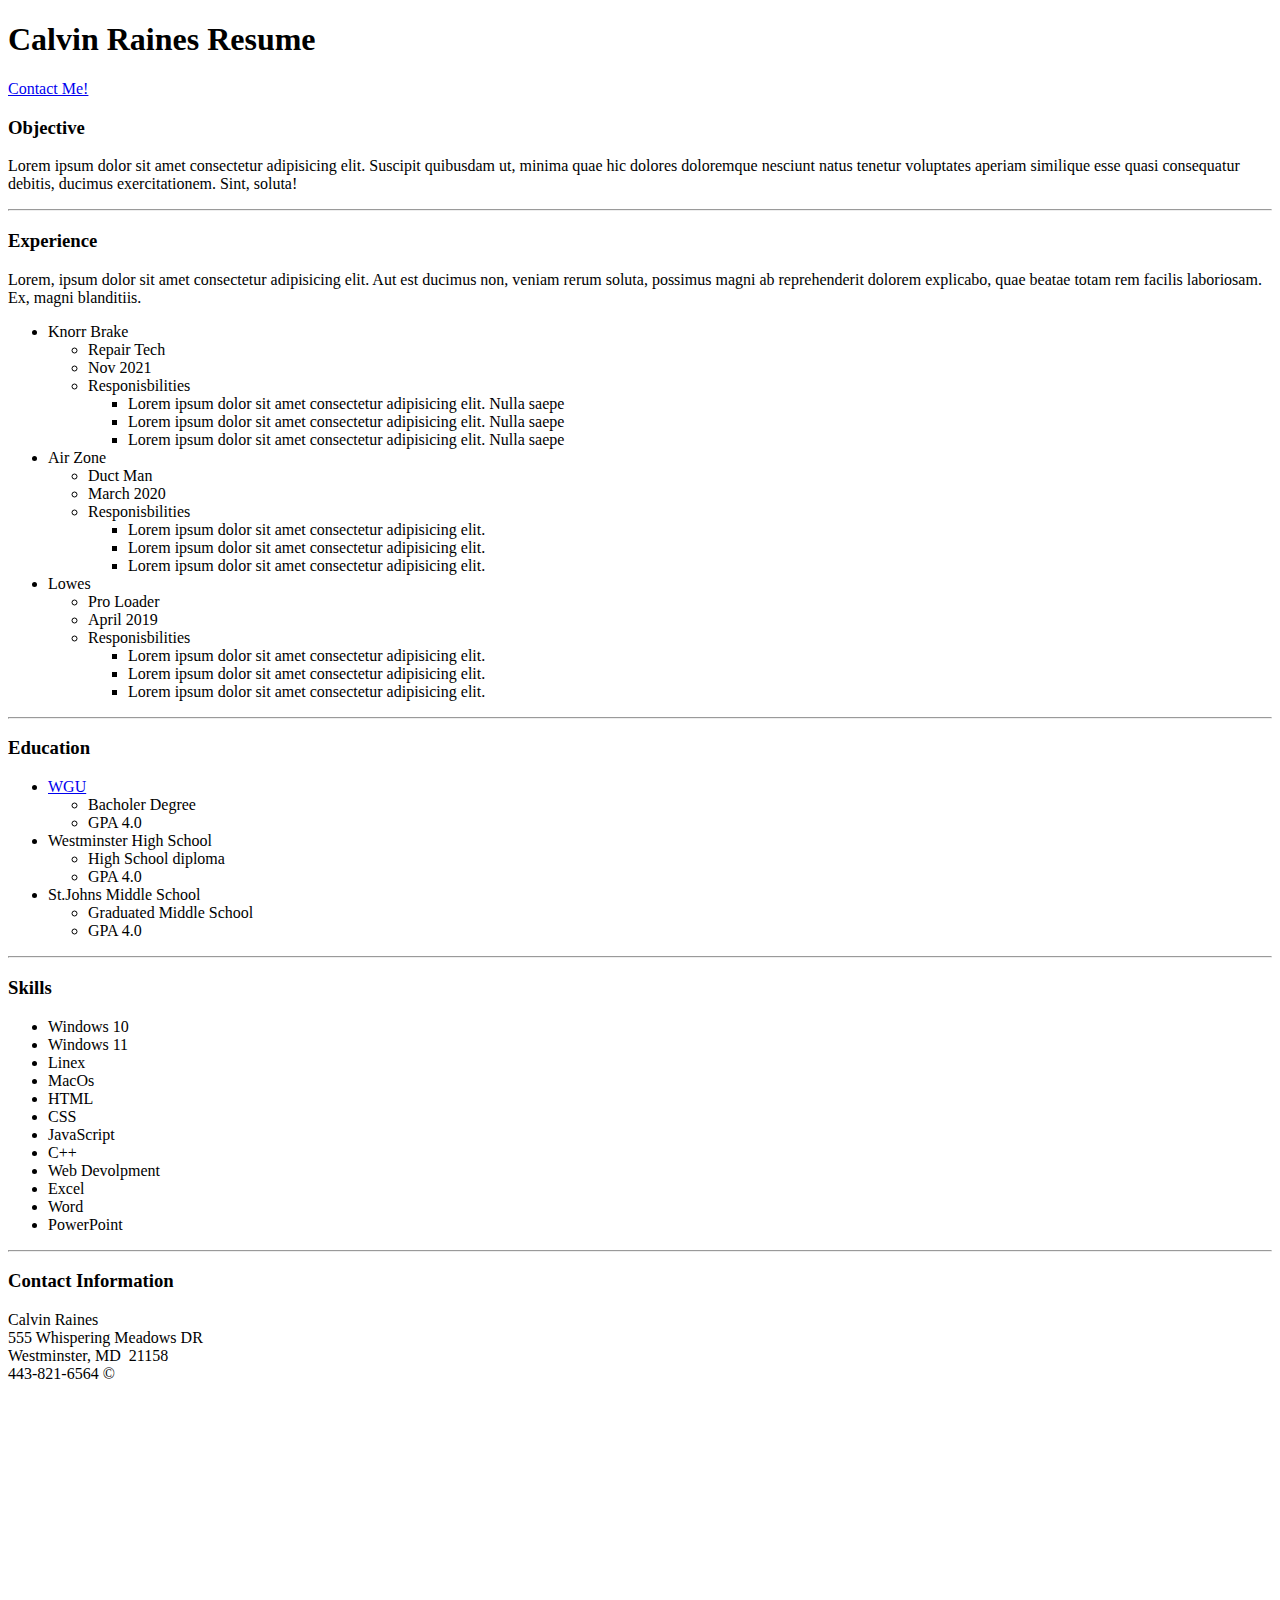
==== index.html @ 33700139 "Update and rename resume.html to index.html" ====
<!DOCTYPE html>
<html>
    <head>
        <meta charset="utf-8">
        <title>Calvin Resume</title>
        <link rel="stylesheet" href="resume.css">
    <head>
    <body>
        <h1>Calvin Raines Resume</h1>
        <a href="#contactMe">Contact Me!</a>
        <section>
            <h3 class="sectionHeader">Objective</h3>
            <p> Lorem ipsum dolor sit amet consectetur adipisicing elit. Suscipit quibusdam ut, minima quae hic dolores doloremque nesciunt natus tenetur voluptates
                aperiam similique esse quasi consequatur debitis, ducimus exercitationem. Sint, soluta!</p>
        </section>
        <hr>
        <!--Experience-->
        <section>
            <h3 class="sectionHeader" >Experience</h3>
            <p>Lorem, ipsum dolor sit amet consectetur adipisicing elit. Aut est ducimus non, veniam rerum soluta, possimus magni ab reprehenderit dolorem explicabo, 
                quae beatae totam rem facilis laboriosam. Ex, magni blanditiis.</p>
            <ul>
            <li>Knorr Brake</li>
                <ul>
                    <li>Repair Tech</li>
                    <li>Nov 2021</li>
                    <li>Responisbilities</li>
                        <ul>
                            <li>Lorem ipsum dolor sit amet consectetur adipisicing elit. Nulla saepe</li>
                            <li>Lorem ipsum dolor sit amet consectetur adipisicing elit. Nulla saepe</li>
                            <li>Lorem ipsum dolor sit amet consectetur adipisicing elit. Nulla saepe</li>
                        </ul>
                </ul>
            <li>Air Zone</li>
                <ul>
                    <li>Duct Man</li>
                    <li>March 2020</li>
                    <li>Responisbilities</li>
                        <ul>
                            <li>Lorem ipsum dolor sit amet consectetur adipisicing elit.</li>
                            <li>Lorem ipsum dolor sit amet consectetur adipisicing elit.</li>
                            <li>Lorem ipsum dolor sit amet consectetur adipisicing elit.</li>
                        </ul>

                </ul>
            <li>Lowes</li>
                <ul>
                    <li>Pro Loader</li>
                    <li>April 2019</li>
                    <li>Responisbilities</li>
                        <ul>
                            <li>Lorem ipsum dolor sit amet consectetur adipisicing elit.</li>
                            <li>Lorem ipsum dolor sit amet consectetur adipisicing elit.</li>
                            <li>Lorem ipsum dolor sit amet consectetur adipisicing elit.</li>
                        </ul>
                </ul>
           </ul>
        </section>
        <hr>
        <!--Education-->
        <section>
            <h3 class="sectionHeader">Education</h3>
            <ul>
                <li><a href="https://www.wgu.edu" target="_blank">WGU</a></li>
                    <ul>
                        <li>Bacholer Degree</li>
                        <li>GPA 4.0</li>
                    </ul>
                <li>Westminster High School</li>
                    <ul>
                        <li>High School diploma</li>
                        <li>GPA 4.0</li>
                    </ul>
                <li>St.Johns Middle School</li>
                    <ul>
                        <li>Graduated Middle School</li>
                        <li>GPA 4.0</li>
                    </ul>    
            </ul>
        </section>
        <hr>
        <!--Skills-->
        <section>
            <h3 class="sectionHeader">Skills</h3>
            <ul id="skillsList">
                <li>Windows 10</li>
                <li>Windows 11</li>
                <li>Linex</li>
                <li>MacOs</li>
                <li>HTML</li>
                <li>CSS</li>
                <li>JavaScript</li>
                <li>C++</li>
                <li>Web Devolpment</li>
                <li>Excel</li>
                <li>Word</li>
                <li>PowerPoint</li>
            </ul>
        </section>
        <hr>
        <!--Contact Information-->
        <a id="contactMe">
        <section>
            <h3 class="sectionHeader">Contact Information</h3>
            Calvin Raines
            <br>
            555 Whispering Meadows DR
            <br>
            Westminster, MD &nbsp;21158
            <br>
            443-821-6564
            &copy;
        </section>
        <br><br><br><br><br><br><br><br><br><br><br><br><br><br><br><br>
    </body>
</html>
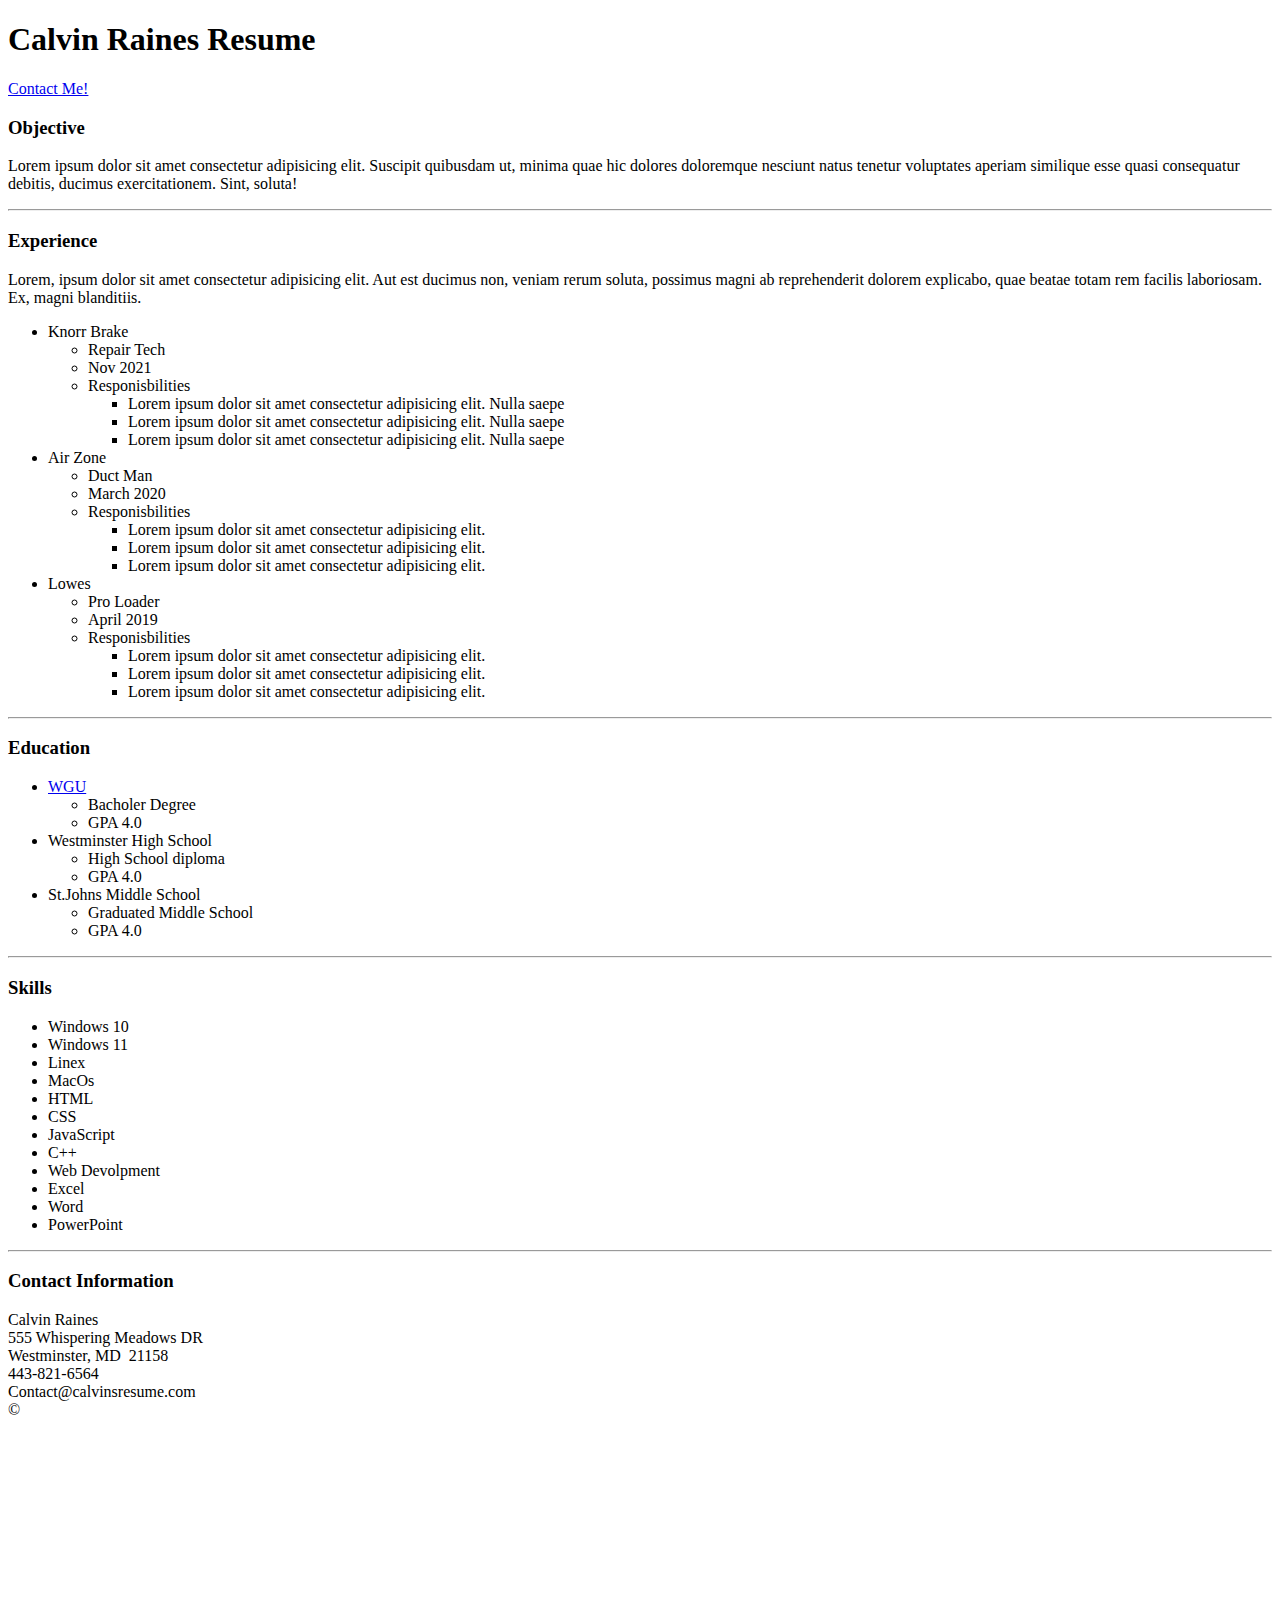
==== commit 281a7acf: "Update index.html" ====
--- a/index.html
+++ b/index.html
@@ -109,6 +109,9 @@
             Westminster, MD &nbsp;21158
             <br>
             443-821-6564
+            <br>
+            Contact@calvinsresume.com
+            <br>
             &copy;
         </section>
         <br><br><br><br><br><br><br><br><br><br><br><br><br><br><br><br>
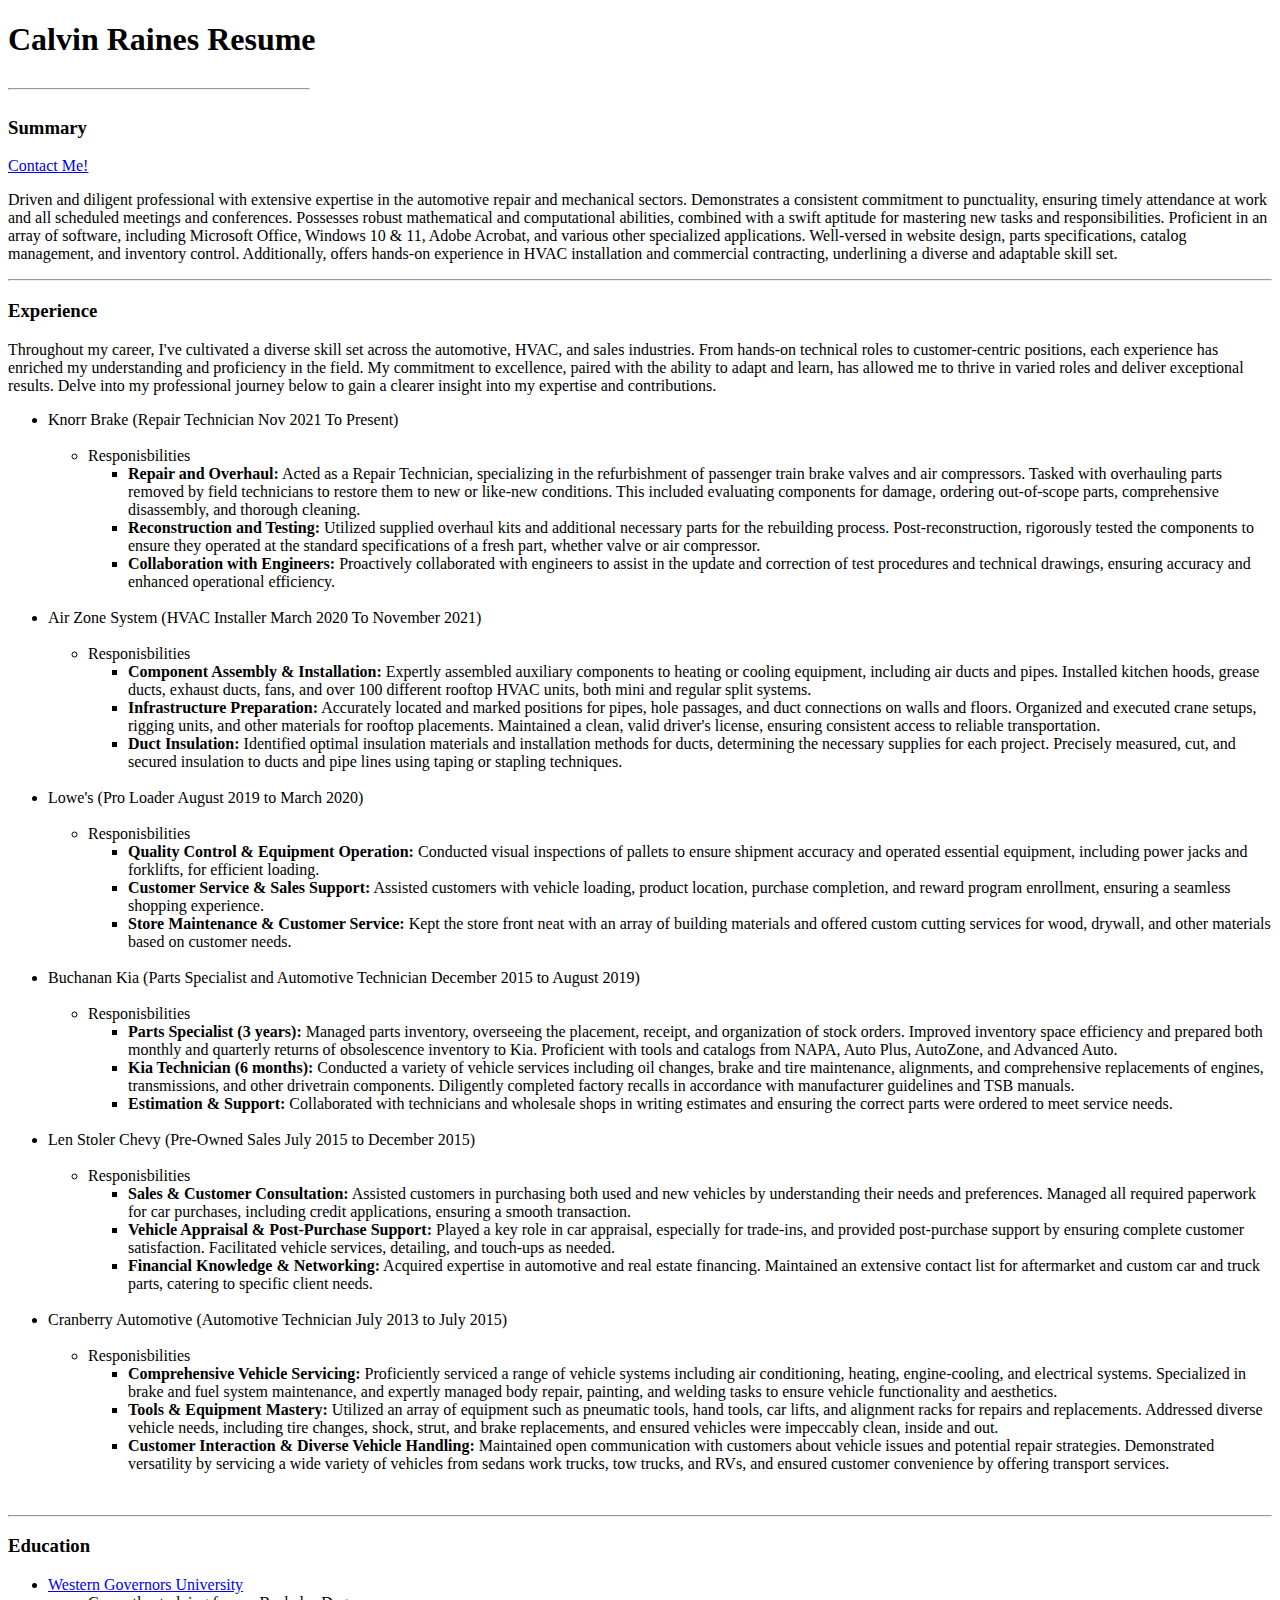
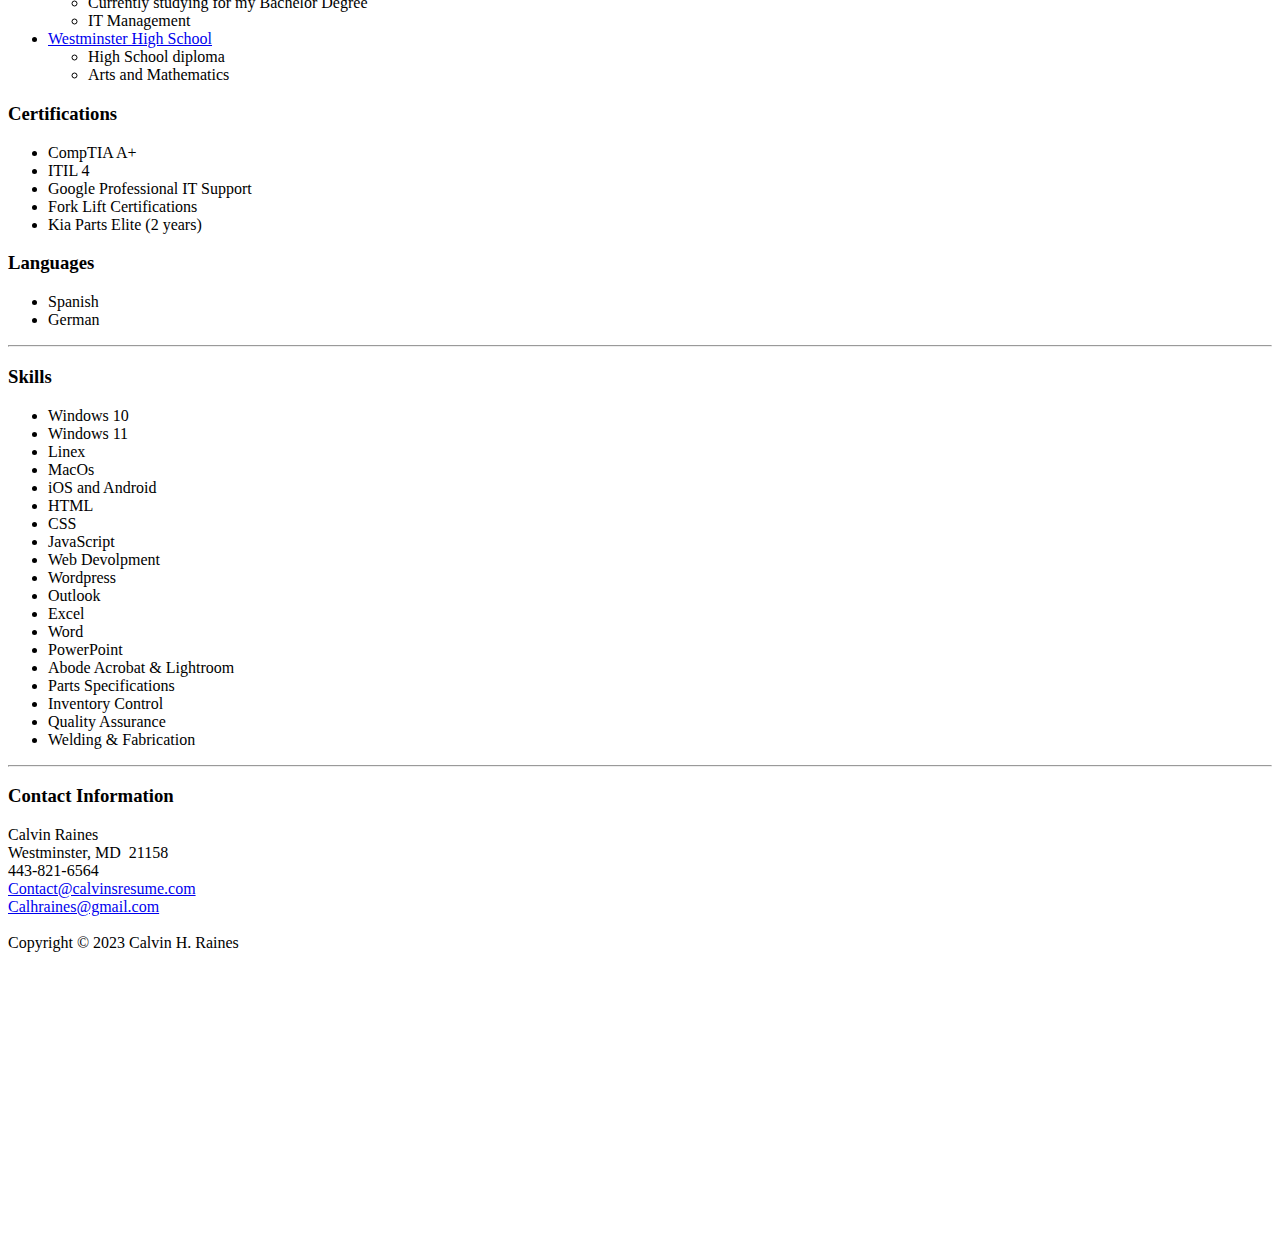
==== commit 141881e3: "Update index.html" ====
--- a/index.html
+++ b/index.html
@@ -4,81 +4,197 @@
         <meta charset="utf-8">
         <title>Calvin Resume</title>
         <link rel="stylesheet" href="resume.css">
-    <head>
+    </head>
     <body>
+        
+        <!-- Title -->
         <h1>Calvin Raines Resume</h1>
-        <a href="#contactMe">Contact Me!</a>
-        <section>
-            <h3 class="sectionHeader">Objective</h3>
-            <p> Lorem ipsum dolor sit amet consectetur adipisicing elit. Suscipit quibusdam ut, minima quae hic dolores doloremque nesciunt natus tenetur voluptates
-                aperiam similique esse quasi consequatur debitis, ducimus exercitationem. Sint, soluta!</p>
+        <hr style="width: 300px; float: left;">
+        <br>
+
+        <!-- Summary -->
+        <section>
+            <div class="header-container">
+                <h3 class="sectionHeader">Summary</h3>
+                <a href="#contactMe">Contact Me!</a>
+            </div>
+            <p> Driven and diligent professional with extensive expertise in the automotive repair and mechanical sectors. Demonstrates a consistent commitment to punctuality,
+                ensuring timely attendance at work and all scheduled meetings and conferences. Possesses robust mathematical and computational abilities, combined with a swift
+                aptitude for mastering new tasks and responsibilities. Proficient in an array of software, including Microsoft Office, Windows 10 & 11, Adobe Acrobat, and various 
+                other specialized applications. Well-versed in website design, parts specifications, catalog management, and inventory control. Additionally, offers hands-on 
+                experience in HVAC installation and commercial contracting, underlining a diverse and adaptable skill set.</p>
         </section>
         <hr>
         <!--Experience-->
         <section>
             <h3 class="sectionHeader" >Experience</h3>
-            <p>Lorem, ipsum dolor sit amet consectetur adipisicing elit. Aut est ducimus non, veniam rerum soluta, possimus magni ab reprehenderit dolorem explicabo, 
-                quae beatae totam rem facilis laboriosam. Ex, magni blanditiis.</p>
+            <p>Throughout my career, I've cultivated a diverse skill set across the automotive, HVAC, and sales industries. From hands-on technical roles to customer-centric 
+                positions, each experience has enriched my understanding and proficiency in the field. My commitment to excellence, paired with the ability to adapt and learn, 
+                has allowed me to thrive in varied roles and deliver exceptional results. Delve into my professional journey below to gain a clearer insight into my expertise 
+                and contributions.</p>
             <ul>
-            <li>Knorr Brake</li>
-                <ul>
-                    <li>Repair Tech</li>
-                    <li>Nov 2021</li>
-                    <li>Responisbilities</li>
-                        <ul>
-                            <li>Lorem ipsum dolor sit amet consectetur adipisicing elit. Nulla saepe</li>
-                            <li>Lorem ipsum dolor sit amet consectetur adipisicing elit. Nulla saepe</li>
-                            <li>Lorem ipsum dolor sit amet consectetur adipisicing elit. Nulla saepe</li>
-                        </ul>
-                </ul>
-            <li>Air Zone</li>
-                <ul>
-                    <li>Duct Man</li>
-                    <li>March 2020</li>
-                    <li>Responisbilities</li>
-                        <ul>
-                            <li>Lorem ipsum dolor sit amet consectetur adipisicing elit.</li>
-                            <li>Lorem ipsum dolor sit amet consectetur adipisicing elit.</li>
-                            <li>Lorem ipsum dolor sit amet consectetur adipisicing elit.</li>
-                        </ul>
-
-                </ul>
-            <li>Lowes</li>
-                <ul>
-                    <li>Pro Loader</li>
-                    <li>April 2019</li>
-                    <li>Responisbilities</li>
-                        <ul>
-                            <li>Lorem ipsum dolor sit amet consectetur adipisicing elit.</li>
-                            <li>Lorem ipsum dolor sit amet consectetur adipisicing elit.</li>
-                            <li>Lorem ipsum dolor sit amet consectetur adipisicing elit.</li>
-                        </ul>
-                </ul>
+
+                <!-- Knorr Brake -->
+                <li><span class="workPlace">Knorr Brake</span>&nbsp;(Repair Technician Nov 2021 To Present)</li>
+                    <ul>
+                    <br>
+                        <li class="jobTitle">Responisbilities</li>
+                        <ul >
+                            <li><strong>Repair and Overhaul:</strong> Acted as a Repair Technician, specializing in the refurbishment of passenger train brake valves and air
+                                compressors. Tasked with overhauling parts removed by field technicians to restore them to new or like-new conditions. This included evaluating
+                                components for damage, ordering out-of-scope parts, comprehensive disassembly, and thorough cleaning.</li>
+                            <li><strong>Reconstruction and Testing:</strong> Utilized supplied overhaul kits and additional necessary parts for the rebuilding process.
+                                Post-reconstruction, rigorously tested the components to ensure they operated at the standard specifications of a fresh part, whether
+                                valve or air compressor.</li>
+                            <li><strong>Collaboration with Engineers:</strong> Proactively collaborated with engineers to assist in the update and correction of test procedures 
+                                and technical drawings, ensuring accuracy and enhanced operational efficiency.</li>
+                        </ul>
+                    </ul>
+                    <br>
+
+                <!-- Air Zone System -->
+                <li><span class="workPlace">Air Zone System</span>&nbsp;(HVAC Installer March 2020 To November 2021)</li>
+                    <ul>
+                        <br>
+                        <li class="jobTitle">Responisbilities</li>
+                        <ul>
+                            <li><strong>Component Assembly & Installation:</strong> Expertly assembled auxiliary components to heating or cooling equipment, including air ducts 
+                                and pipes. Installed kitchen hoods, grease ducts, exhaust ducts, fans, and over 100 different rooftop HVAC units, both mini and regular split 
+                                systems.</li>
+                            <li><strong>Infrastructure Preparation:</strong> Accurately located and marked positions for pipes, hole passages, and duct connections on walls and 
+                                floors. Organized and executed crane setups, rigging units, and other materials for rooftop placements. Maintained a clean, valid driver's license, 
+                                ensuring consistent access to reliable transportation.</li>
+                            <li><strong>Duct Insulation:</strong> Identified optimal insulation materials and installation methods for ducts, determining the necessary supplies for 
+                                each project. Precisely measured, cut, and secured insulation to ducts and pipe lines using taping or stapling techniques.</li>
+                        </ul>
+                    </ul>
+                    <br>
+
+                <!-- Lowes's -->
+                <li><span class="workPlace">Lowe's</span>&nbsp;(Pro Loader August 2019 to March 2020)</li>
+                    <ul>
+                    <br>    
+                        <li class="jobTitle">Responisbilities</li>
+                        <ul>
+                            <li><strong>Quality Control & Equipment Operation:</strong> Conducted visual inspections of pallets to ensure shipment accuracy and operated essential 
+                                equipment, including power jacks and forklifts, for efficient loading.</li>
+                            <li><strong>Customer Service & Sales Support:</strong> Assisted customers with vehicle loading, product location, purchase completion, and reward program 
+                                enrollment, ensuring a seamless shopping experience.</li>
+                            <li><strong>Store Maintenance & Customer Service:</strong> Kept the store front neat with an array of building materials and offered custom cutting 
+                                services for wood, drywall, and other materials based on customer needs.</li>
+                        </ul>
+                    </ul>
+                    <br>
+                    
+                <!-- Buchanan Kia -->
+                <li><span class="workPlace">Buchanan Kia</span>&nbsp;(Parts Specialist and Automotive Technician December 2015 to August 2019)</li>
+                    <ul>
+                    <br>    
+                        <li class="jobTitle">Responisbilities</li>
+                        <ul>
+                            <li><strong>Parts Specialist (3 years):</strong> Managed parts inventory, overseeing the placement, receipt, and organization of stock orders. Improved 
+                                inventory space efficiency and prepared both monthly and quarterly returns of obsolescence inventory to Kia. Proficient with tools and catalogs from 
+                                NAPA, Auto Plus, AutoZone, and Advanced Auto.</li>
+                            <li><strong>Kia Technician (6 months):</strong> Conducted a variety of vehicle services including oil changes, brake and tire maintenance, alignments, 
+                                    and comprehensive replacements of engines, transmissions, and other drivetrain components. Diligently completed factory recalls in accordance with 
+                                    manufacturer guidelines and TSB manuals.</li>
+                            <li><strong>Estimation & Support:</strong> Collaborated with technicians and wholesale shops in writing estimates and ensuring the correct parts were 
+                                ordered to meet service needs.</li>
+                        </ul>
+                    </ul>
+                    <br>
+
+                <!-- Len Stoler Chevy -->
+                <li><span class="workPlace">Len Stoler Chevy</span>&nbsp;(Pre-Owned Sales July 2015 to December 2015)</li>
+                    <ul>
+                    <br>
+                        <li class="jobTitle">Responisbilities</li>
+                        <ul>
+                            <li><strong>Sales & Customer Consultation:</strong> Assisted customers in purchasing both used and new vehicles by understanding their needs and 
+                                preferences. Managed all required paperwork for car purchases, including credit applications, ensuring a smooth transaction.</li>
+                            
+                            <li><strong>Vehicle Appraisal & Post-Purchase Support:</strong> Played a key role in car appraisal, especially for trade-ins, and provided post-purchase 
+                                support by ensuring complete customer satisfaction. Facilitated vehicle services, detailing, and touch-ups as needed.</li>
+                            
+                            <li><strong>Financial Knowledge & Networking:</strong> Acquired expertise in automotive and real estate financing. Maintained an extensive contact list 
+                                for aftermarket and custom car and truck parts, catering to specific client needs.</li>
+                        </ul>
+                        
+                    </ul>
+                    <br>
+
+                <!-- Cranberry Automotive -->
+                <li><span class="workPlace">Cranberry Automotive</span>&nbsp;(Automotive Technician July 2013 to July 2015)</li>
+                    <ul>
+                    <br>
+                        <li class="jobTitle">Responisbilities</li>
+                        <ul>
+                            <li><strong>Comprehensive Vehicle Servicing:</strong> Proficiently serviced a range of vehicle systems including air conditioning, heating, engine-cooling,
+                                and electrical systems. Specialized in brake and fuel system maintenance, and expertly managed body repair, painting, and welding tasks to ensure vehicle functionality and aesthetics.</li>
+                            <li><strong>Tools & Equipment Mastery:</strong> Utilized an array of equipment such as pneumatic tools, hand tools, car lifts, and alignment racks for 
+                                repairs and replacements. Addressed diverse vehicle needs, including tire changes, shock, strut, and brake replacements, and ensured vehicles were 
+                                impeccably clean, inside and out.</li>
+                            <li><strong>Customer Interaction & Diverse Vehicle Handling:</strong> Maintained open communication with customers about vehicle issues and potential 
+                                repair strategies. Demonstrated versatility by servicing a wide variety of vehicles from sedans work trucks, tow trucks, and RVs, and ensured 
+                                customer convenience by offering transport services.</li>
+                        </ul>
+                        
+                    </ul>
            </ul>
         </section>
-        <hr>
-        <!--Education-->
-        <section>
-            <h3 class="sectionHeader">Education</h3>
-            <ul>
-                <li><a href="https://www.wgu.edu" target="_blank">WGU</a></li>
-                    <ul>
-                        <li>Bacholer Degree</li>
-                        <li>GPA 4.0</li>
-                    </ul>
-                <li>Westminster High School</li>
-                    <ul>
-                        <li>High School diploma</li>
-                        <li>GPA 4.0</li>
-                    </ul>
-                <li>St.Johns Middle School</li>
-                    <ul>
-                        <li>Graduated Middle School</li>
-                        <li>GPA 4.0</li>
-                    </ul>    
-            </ul>
-        </section>
-        <hr>
+        <br>
+        <hr>
+
+        <!-- FlexBox Start -->
+        <div class="flex-container">
+
+                <!--Education-->
+                <div class="flex-item">
+                    <section>
+                        <h3 class="sectionHeader">Education</h3>
+                        <ul>
+                            <li><a href="https://www.wgu.edu" target="_blank">Western Governors University</a>
+                                <ul>
+                                    <li>Currently studying for my Bachelor Degree</li>
+                                    <li>IT Management</li>
+                                 </ul>
+                            </li>
+                            <li><a href="https://whs.carrollk12.org/" target="_blank">Westminster High School</a>
+                                <ul>
+                                    <li>High School diploma</li>
+                                    <li>Arts and Mathematics</li>
+                                </ul>
+                            </li>    
+                        </ul>
+                    </section>
+                 </div>
+            
+                <!-- Certifications -->
+                <div class="flex-item">
+                    <section>
+                    <h3 class="sectionHeader">Certifications</h3>
+                        <ul>
+                            <li>CompTIA A+</li>
+                            <li>ITIL 4</li>
+                            <li>Google Professional IT Support</li>
+                            <li>Fork Lift Certifications</li>
+                            <li>Kia Parts Elite (2 years)</li>
+                        </ul>
+                    </section>
+                </div>
+
+                <!-- Languages -->
+                <div class="flex-item">
+                    <section>
+                    <h3 class="sectionHeader">Languages</h3>
+                        <ul>
+                            <li>Spanish</li>
+                            <li>German</li>
+                        </ul>
+                </div>
+            </div>
+        <hr>
+        
         <!--Skills-->
         <section>
             <h3 class="sectionHeader">Skills</h3>
@@ -87,14 +203,21 @@
                 <li>Windows 11</li>
                 <li>Linex</li>
                 <li>MacOs</li>
+                <li>iOS and Android</li>
                 <li>HTML</li>
                 <li>CSS</li>
                 <li>JavaScript</li>
-                <li>C++</li>
                 <li>Web Devolpment</li>
+                <li>Wordpress</li>
+                <li>Outlook</li>
                 <li>Excel</li>
                 <li>Word</li>
                 <li>PowerPoint</li>
+                <li>Abode Acrobat & Lightroom</li>
+                <li>Parts Specifications</li>
+                <li>Inventory Control</li>
+                <li>Quality Assurance</li>
+                <li>Welding & Fabrication</li>
             </ul>
         </section>
         <hr>
@@ -102,17 +225,20 @@
         <a id="contactMe">
         <section>
             <h3 class="sectionHeader">Contact Information</h3>
-            Calvin Raines
-            <br>
-            555 Whispering Meadows DR
-            <br>
-            Westminster, MD &nbsp;21158
-            <br>
-            443-821-6564
-            <br>
-            Contact@calvinsresume.com
-            <br>
-            &copy;
+            <div class="contactInfo" >
+              Calvin Raines
+              <br>
+              Westminster, MD &nbsp;21158
+              <br>
+              443-821-6564
+              <br>
+              <a href="Contact@calvinsresume.com">Contact@calvinsresume.com</a>
+              <br>
+              <a href="mailto:calhraines@gmail.com">Calhraines@gmail.com</a>
+              <br>
+              <br>
+              <span class="copyright-border">Copyright &copy; 2023 Calvin H. Raines</span>
+            </div>
         </section>
         <br><br><br><br><br><br><br><br><br><br><br><br><br><br><br><br>
     </body>
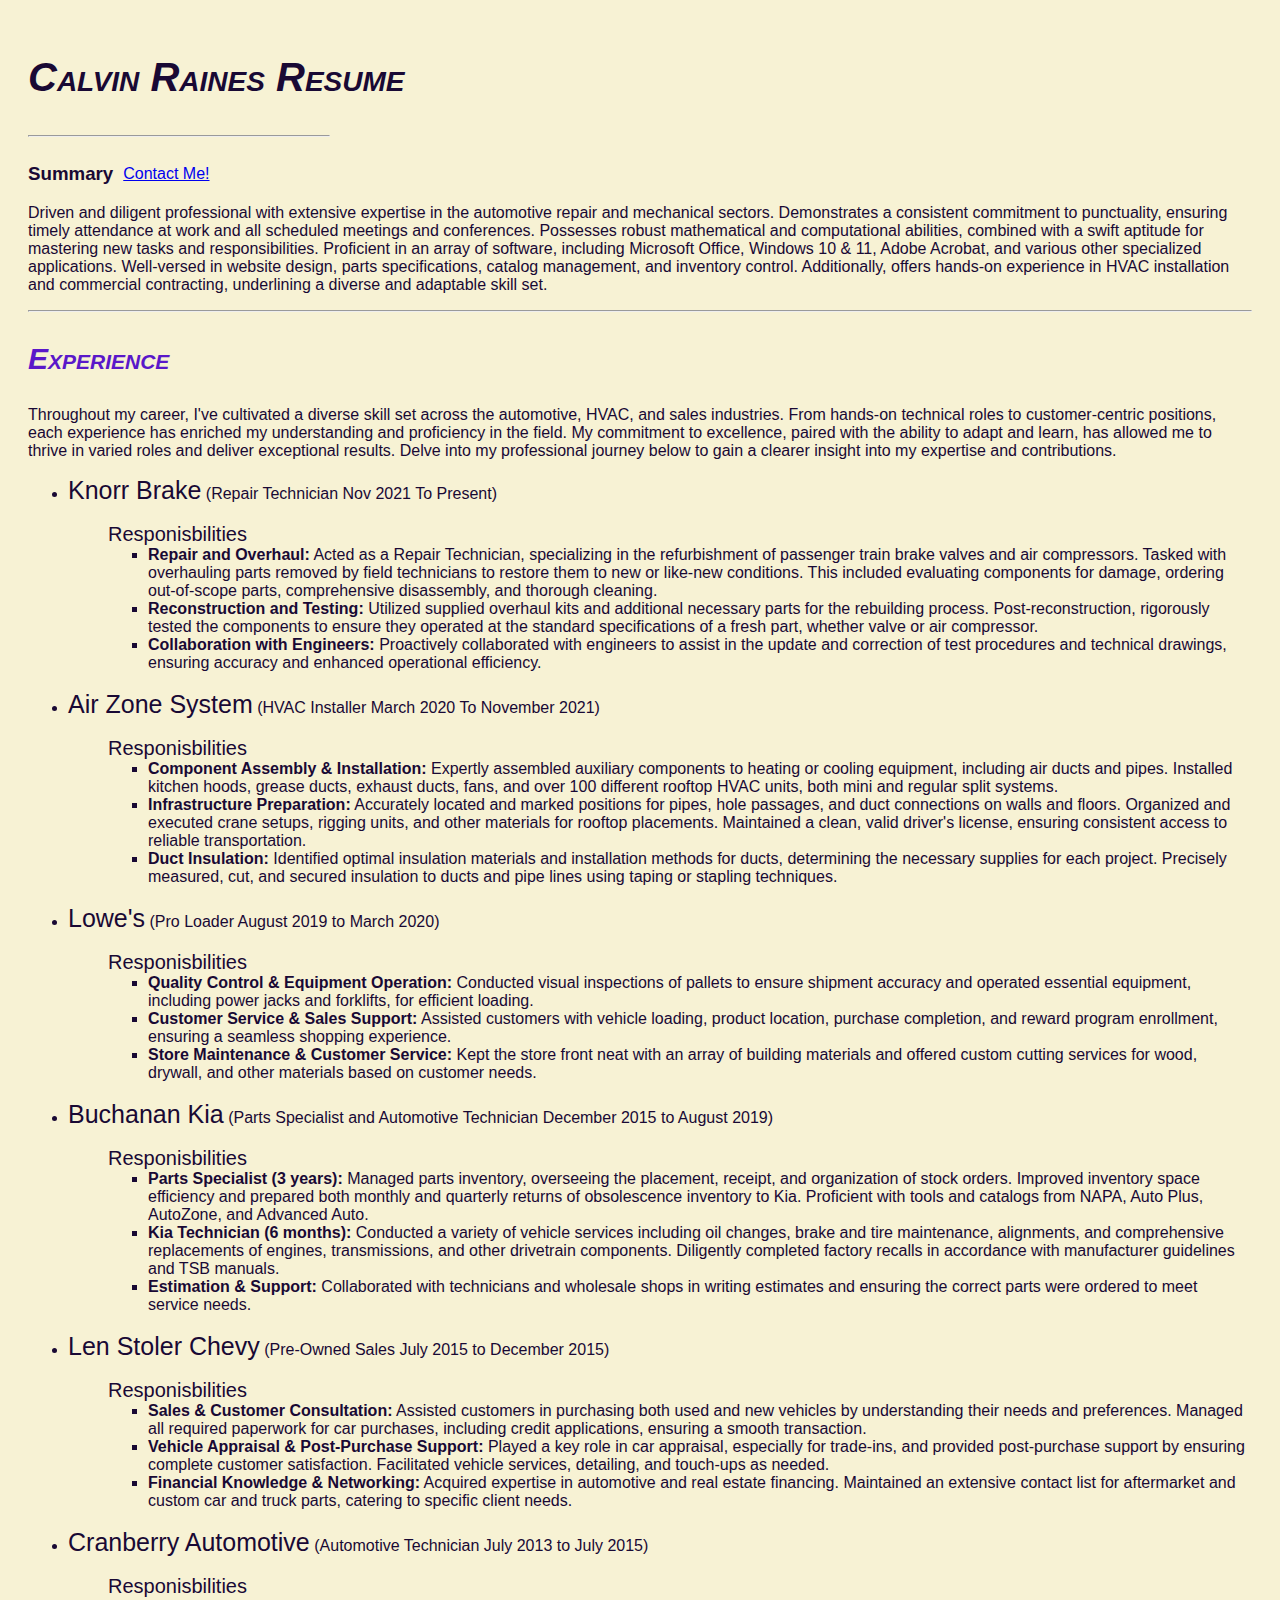
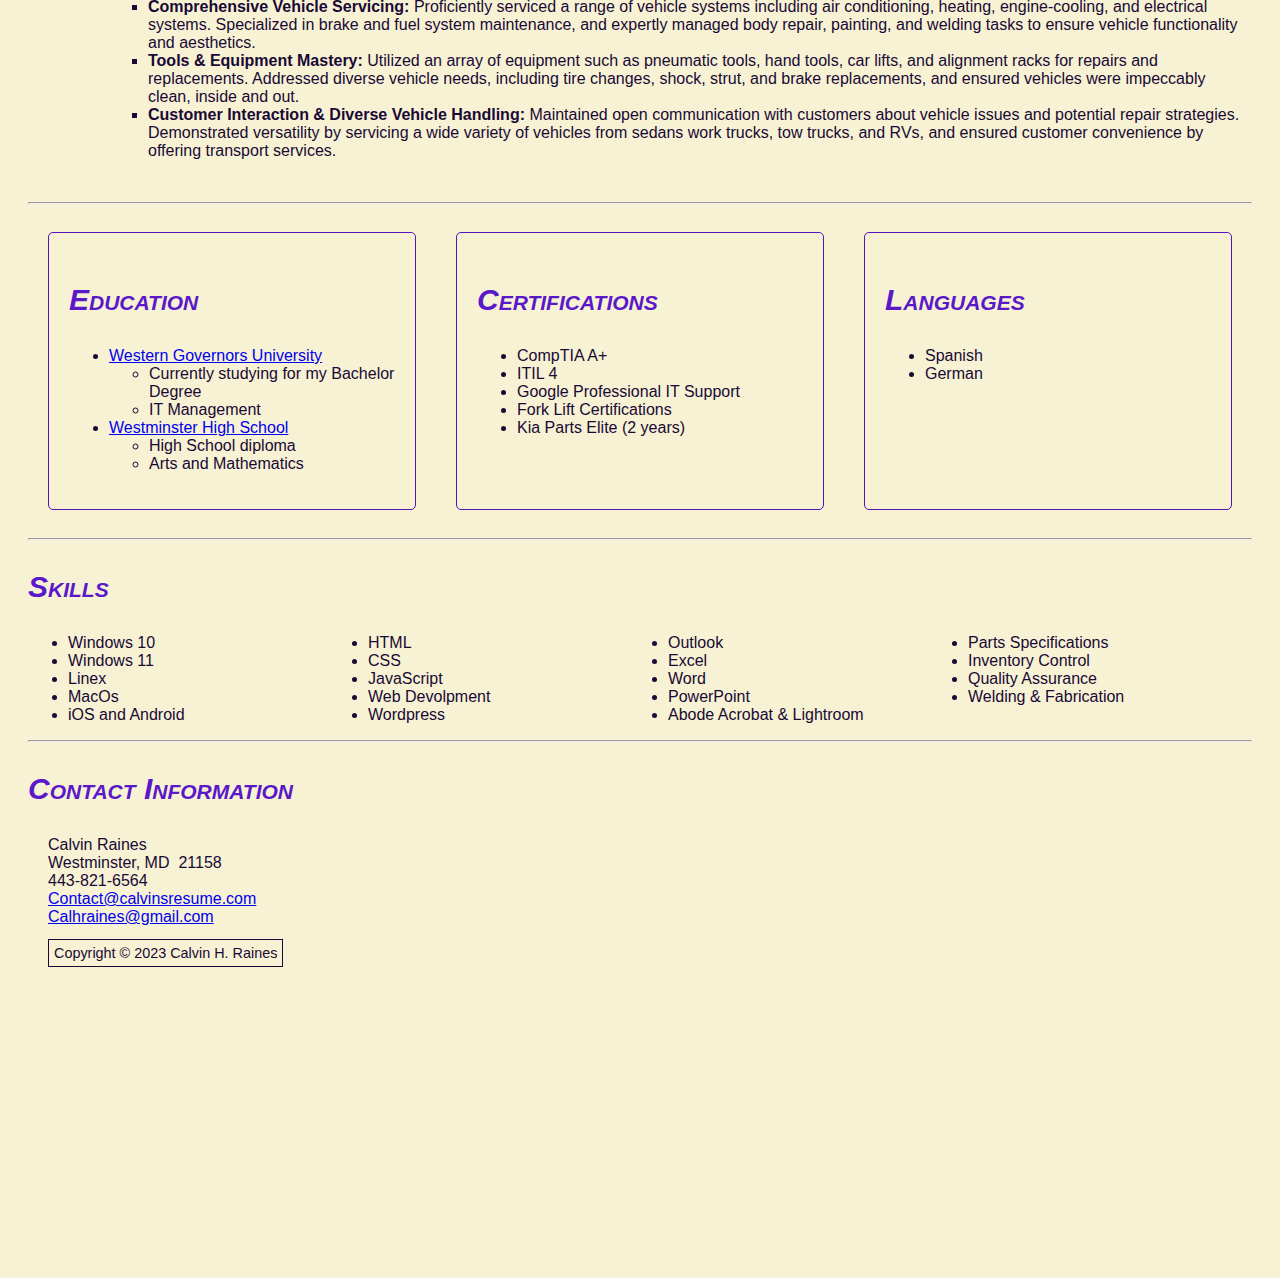
==== commit 57aad97f: "Update index.html" ====
--- a/index.html
+++ b/index.html
@@ -2,11 +2,11 @@
 <html>
     <head>
         <meta charset="utf-8">
-        <title>Calvin Resume</title>
+        <title>Calvin's Resume</title>
         <link rel="stylesheet" href="resume.css">
     </head>
     <body>
-        
+
         <!-- Title -->
         <h1>Calvin Raines Resume</h1>
         <hr style="width: 300px; float: left;">
@@ -15,7 +15,7 @@
         <!-- Summary -->
         <section>
             <div class="header-container">
-                <h3 class="sectionHeader">Summary</h3>
+                <h3 class="sectionHeaderMain">Summary</h3>
                 <a href="#contactMe">Contact Me!</a>
             </div>
             <p> Driven and diligent professional with extensive expertise in the automotive repair and mechanical sectors. Demonstrates a consistent commitment to punctuality,
@@ -25,6 +25,7 @@
                 experience in HVAC installation and commercial contracting, underlining a diverse and adaptable skill set.</p>
         </section>
         <hr>
+        
         <!--Experience-->
         <section>
             <h3 class="sectionHeader" >Experience</h3>
@@ -96,8 +97,8 @@
                                 inventory space efficiency and prepared both monthly and quarterly returns of obsolescence inventory to Kia. Proficient with tools and catalogs from 
                                 NAPA, Auto Plus, AutoZone, and Advanced Auto.</li>
                             <li><strong>Kia Technician (6 months):</strong> Conducted a variety of vehicle services including oil changes, brake and tire maintenance, alignments, 
-                                    and comprehensive replacements of engines, transmissions, and other drivetrain components. Diligently completed factory recalls in accordance with 
-                                    manufacturer guidelines and TSB manuals.</li>
+                                and comprehensive replacements of engines, transmissions, and other drivetrain components. Diligently completed factory recalls in accordance with 
+                                manufacturer guidelines and TSB manuals.</li>
                             <li><strong>Estimation & Support:</strong> Collaborated with technicians and wholesale shops in writing estimates and ensuring the correct parts were 
                                 ordered to meet service needs.</li>
                         </ul>
--- a/resume.css
+++ b/resume.css
@@ -0,0 +1,80 @@
+:root {
+    /* changed text color 09_26_23 */
+    --color1: #F7F2D4;
+    --color2: #A29C7C;
+    --color3: #5A18C9;
+    --color4: #5014B8;
+    /* blue */
+    --color5: #190934;
+}
+
+.header-container {
+    display: flex;
+    align-items: center;  
+    gap: 10px;            
+}
+
+.header-container + p {
+    margin-top: 0px;     
+}
+
+body {
+    background-color: var(--color1);
+    color: var(--color5);
+    font-family: sans-serif;
+    padding: 20px;
+}
+
+#skillsList{
+    columns: 4;
+}
+
+h1 {
+    color: var(--color5);
+    font-style: italic;
+    font-variant: small-caps;
+    font-size: 40px;
+}
+
+.sectionHeader {
+    color: var(--color3);
+    font-style: italic;
+    font-variant: small-caps;
+    font-size: 30px; 
+}
+
+.flex-container {
+    display: flex;
+    justify-content: flex-start;
+    max-width: 1400px;
+}
+
+.flex-item {
+    flex: 0.5; 
+    margin: 20px;
+    padding: 20px;
+    border: 1px solid var(--color4);
+    border-radius: 5px;
+}
+
+.copyright-border {
+    border: 1px solid var(--color5); 
+    padding: 5px;          
+    font-size: 0.9em;      
+}
+
+.jobTitle {
+    font-size: 20px;
+}
+
+li.jobTitle {
+    list-style-type: none;
+}
+
+.workPlace {
+    font-size: 25px;
+}
+
+.contactInfo {
+    margin-left: 20px;  
+}
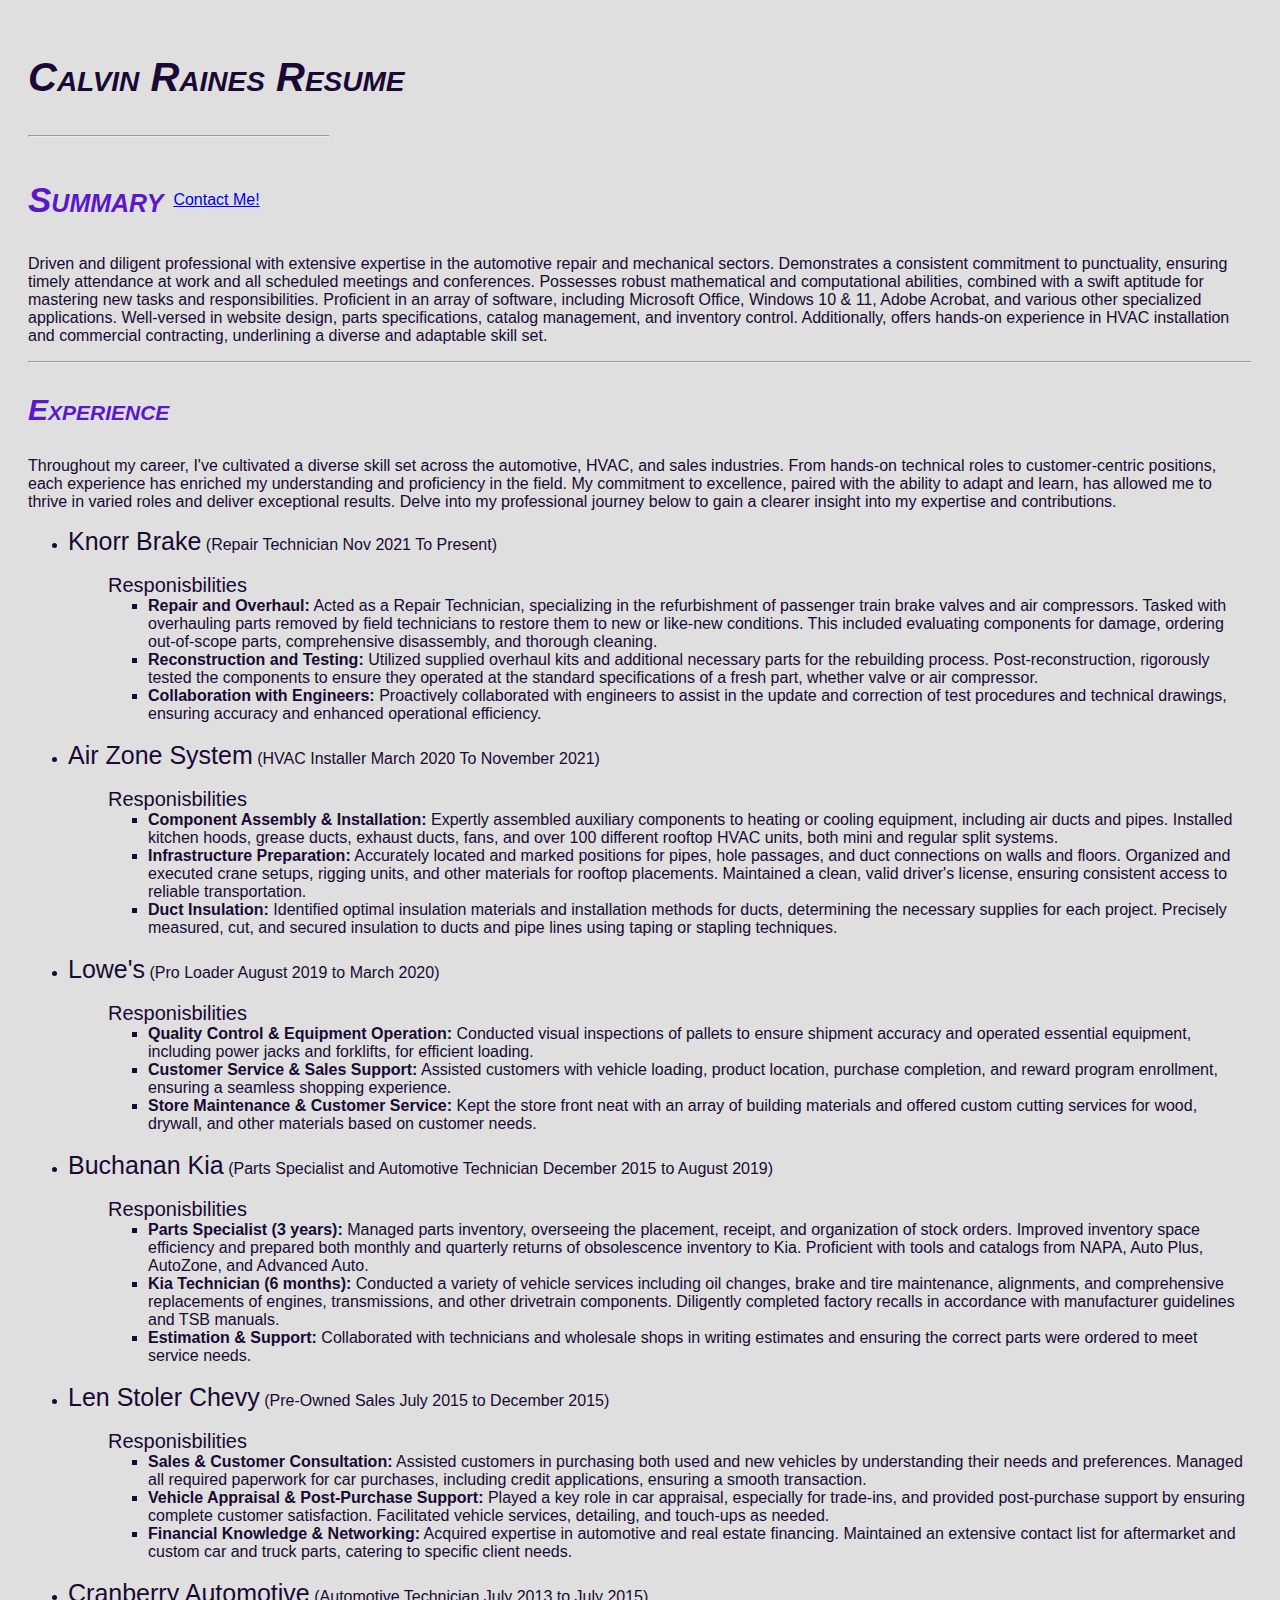
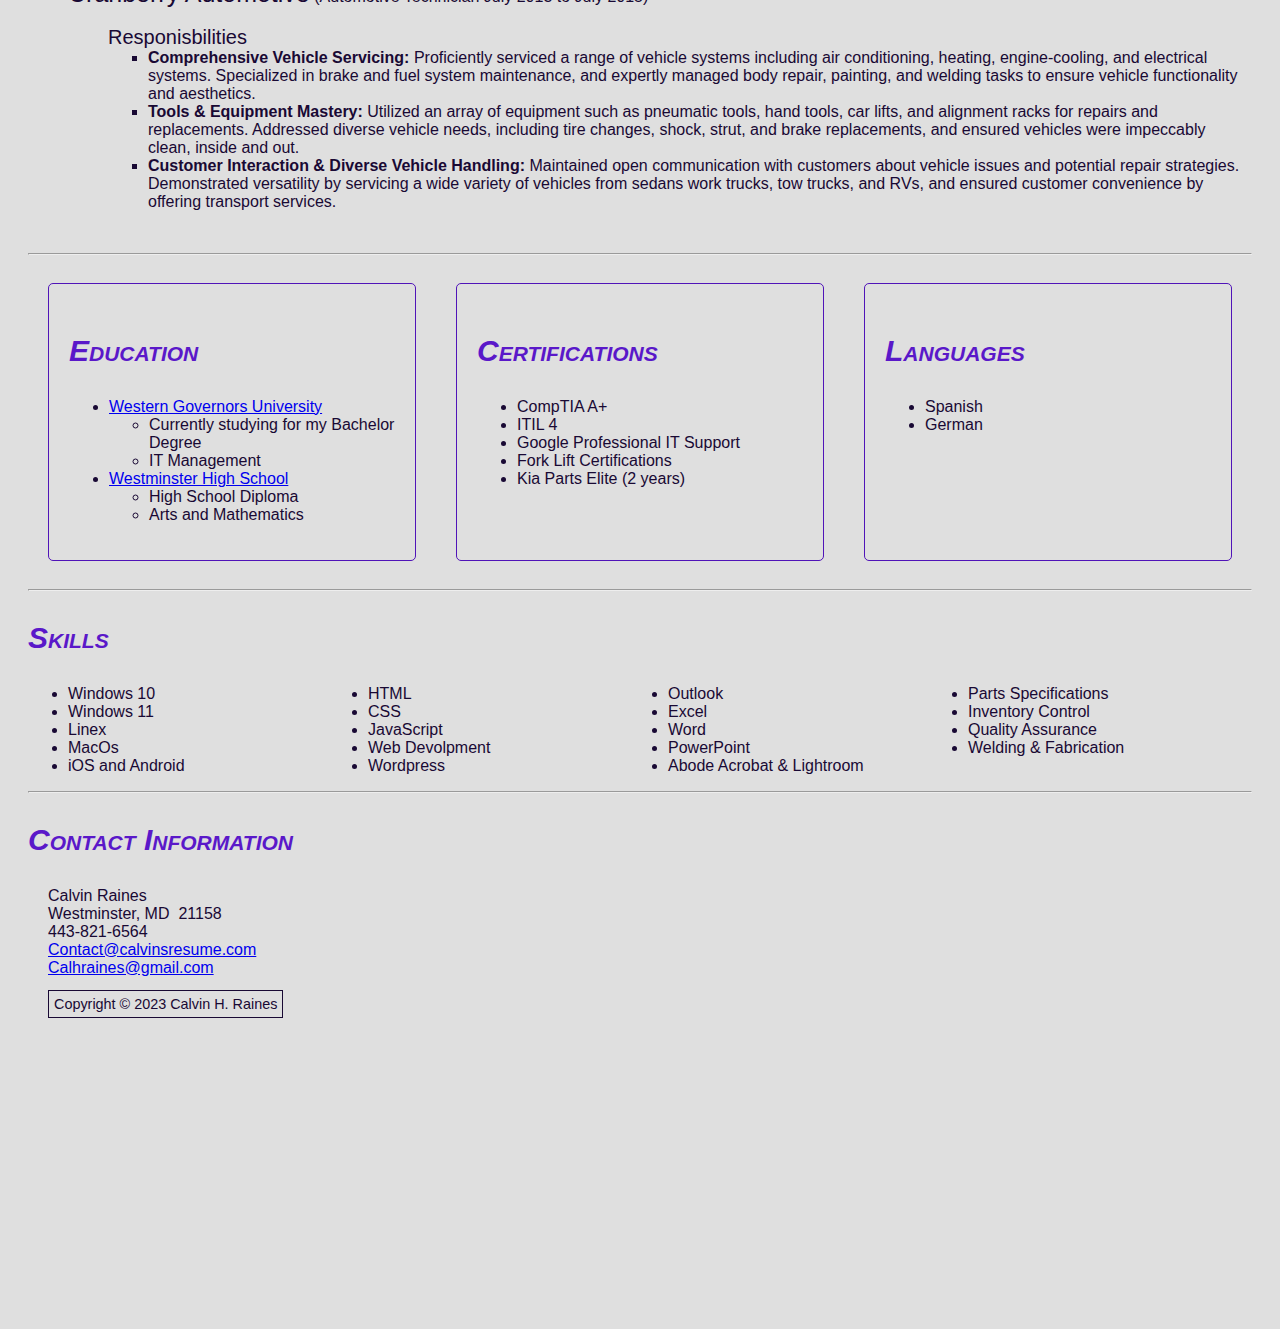
==== commit cca42696: "Update index.html" ====
--- a/index.html
+++ b/index.html
@@ -162,7 +162,7 @@
                             </li>
                             <li><a href="https://whs.carrollk12.org/" target="_blank">Westminster High School</a>
                                 <ul>
-                                    <li>High School diploma</li>
+                                    <li>High School Diploma</li>
                                     <li>Arts and Mathematics</li>
                                 </ul>
                             </li>    
--- a/resume.css
+++ b/resume.css
@@ -1,21 +1,17 @@
 :root {
     /* changed text color 09_26_23 */
-    --color1: #F7F2D4;
+
+    /* Beige */
+    --color1: #dfdfdf;
+    /* Sand */
     --color2: #A29C7C;
+    /* purple */
     --color3: #5A18C9;
+    /* Purple */
     --color4: #5014B8;
-    /* blue */
+    /* Dark Blue */
     --color5: #190934;
-}
-
-.header-container {
-    display: flex;
-    align-items: center;  
-    gap: 10px;            
-}
-
-.header-container + p {
-    margin-top: 0px;     
+    
 }
 
 body {
@@ -23,6 +19,23 @@
     color: var(--color5);
     font-family: sans-serif;
     padding: 20px;
+}
+
+.header-container {
+    display: flex;
+    align-items: center;  
+    gap: 10px;          
+}
+
+.sectionHeaderMain {
+    color: var(--color3);
+    font-style: italic;
+    font-variant: small-caps;
+    font-size: 35px; 
+}
+
+.header-container + p {
+    margin-top: 0px;     
 }
 
 #skillsList{
@@ -78,3 +91,4 @@
 .contactInfo {
     margin-left: 20px;  
 }
+
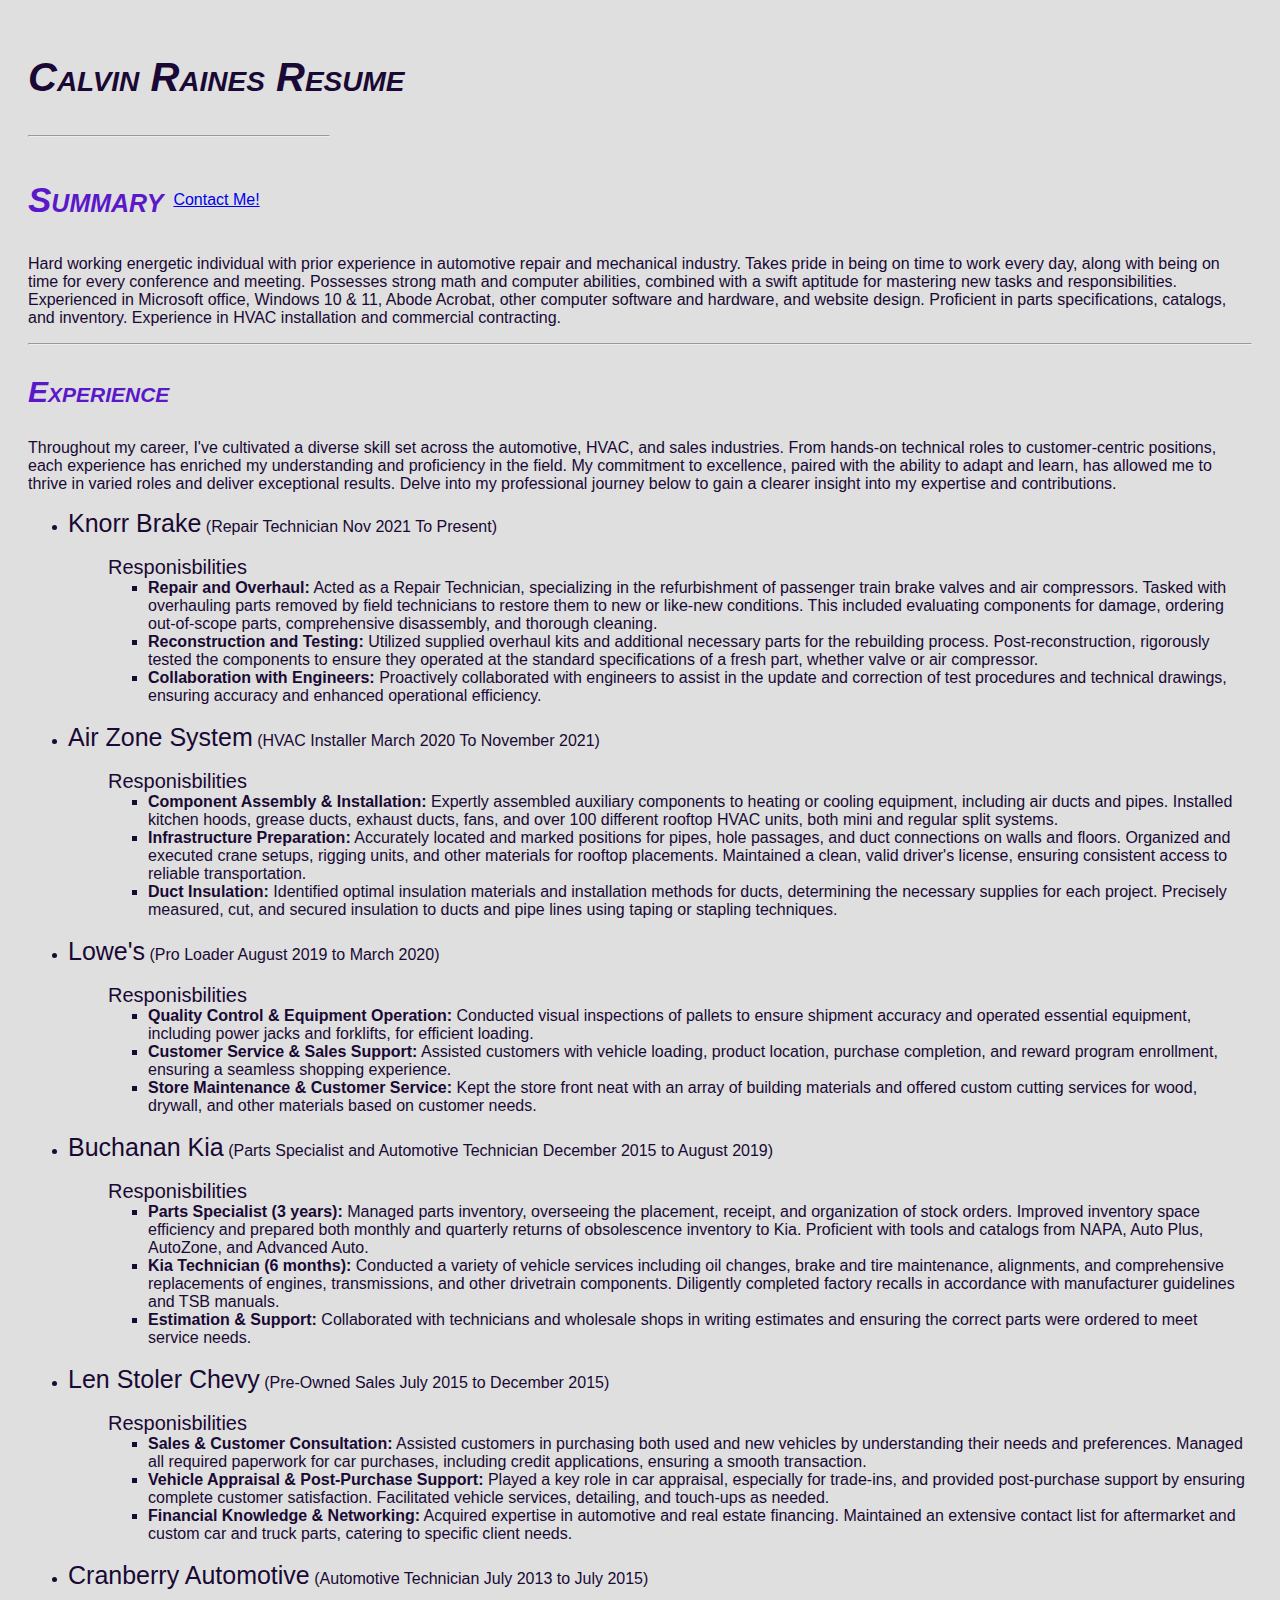
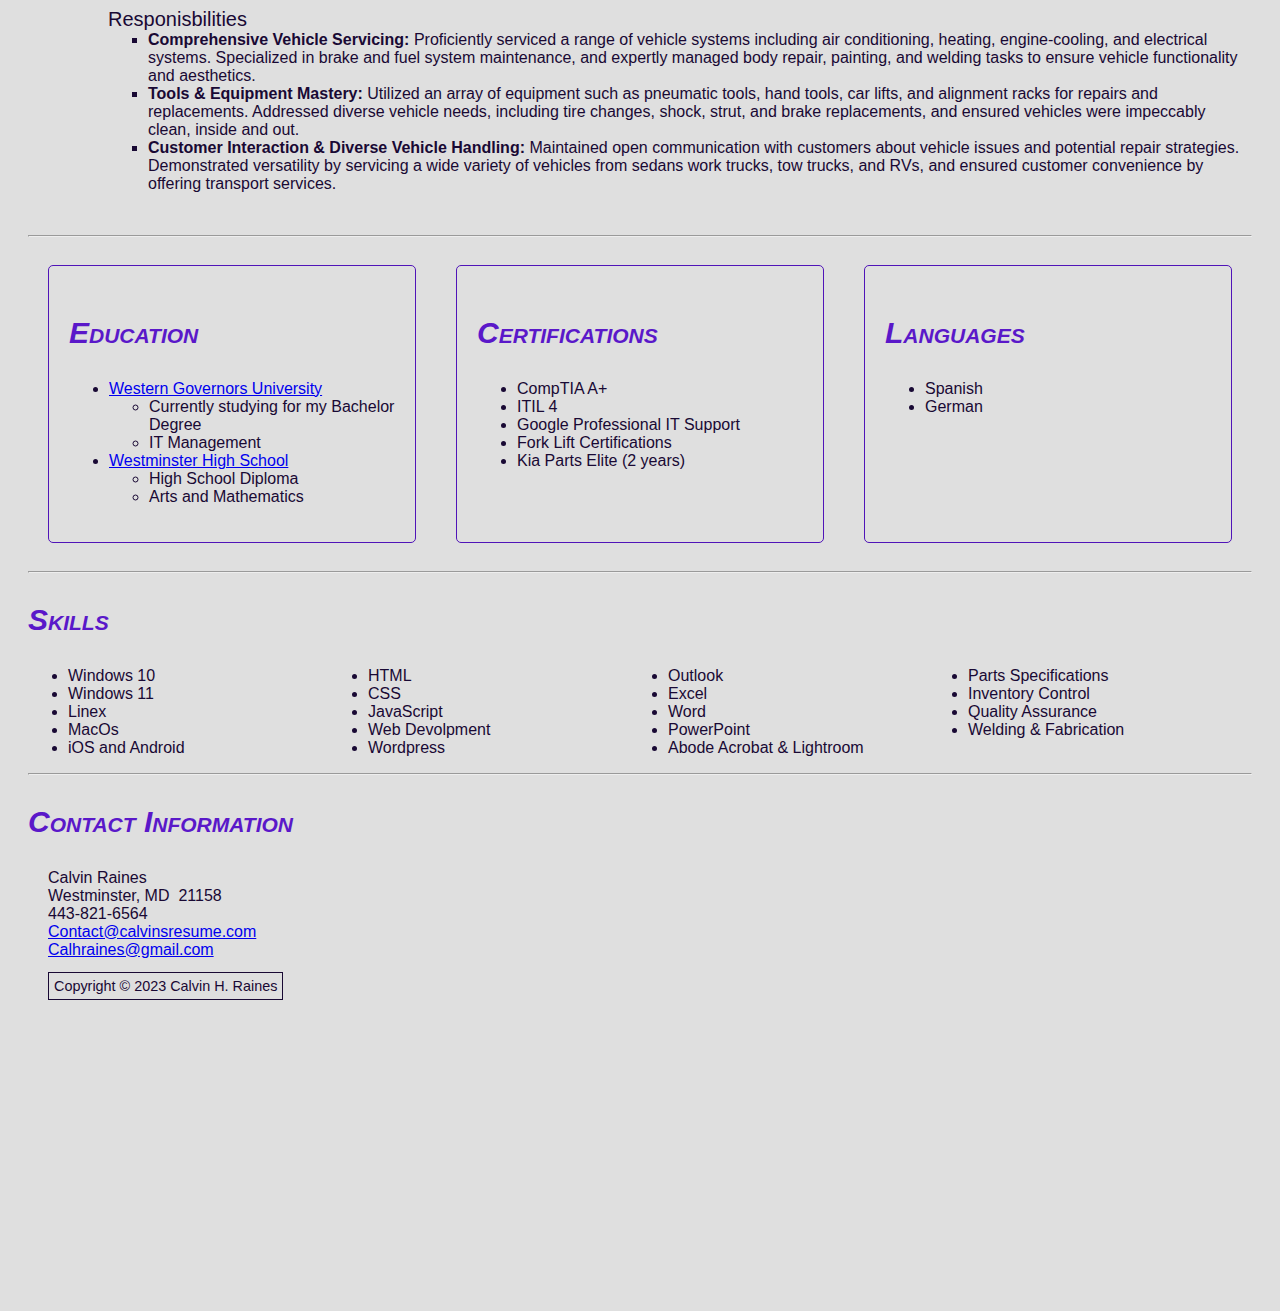
==== commit 0391fb21: "Update index.html" ====
--- a/index.html
+++ b/index.html
@@ -18,11 +18,10 @@
                 <h3 class="sectionHeaderMain">Summary</h3>
                 <a href="#contactMe">Contact Me!</a>
             </div>
-            <p> Driven and diligent professional with extensive expertise in the automotive repair and mechanical sectors. Demonstrates a consistent commitment to punctuality,
-                ensuring timely attendance at work and all scheduled meetings and conferences. Possesses robust mathematical and computational abilities, combined with a swift
-                aptitude for mastering new tasks and responsibilities. Proficient in an array of software, including Microsoft Office, Windows 10 & 11, Adobe Acrobat, and various 
-                other specialized applications. Well-versed in website design, parts specifications, catalog management, and inventory control. Additionally, offers hands-on 
-                experience in HVAC installation and commercial contracting, underlining a diverse and adaptable skill set.</p>
+            <p>Hard working energetic individual with prior experience in automotive repair and mechanical industry. Takes pride in being on time to work every day, along with
+                being on time for every conference and meeting. Possesses strong math and computer abilities, combined with a swift aptitude for mastering new tasks and 
+                responsibilities. Experienced in Microsoft office, Windows 10 & 11, Abode Acrobat, other computer software and hardware, and website design. Proficient 
+                in parts specifications, catalogs, and inventory. Experience in HVAC installation and commercial contracting.</p>
         </section>
         <hr>
         
@@ -233,7 +232,7 @@
               <br>
               443-821-6564
               <br>
-              <a href="Contact@calvinsresume.com">Contact@calvinsresume.com</a>
+              <a href="mailto:contact@calvinsresume.com">Contact@calvinsresume.com</a>
               <br>
               <a href="mailto:calhraines@gmail.com">Calhraines@gmail.com</a>
               <br>
